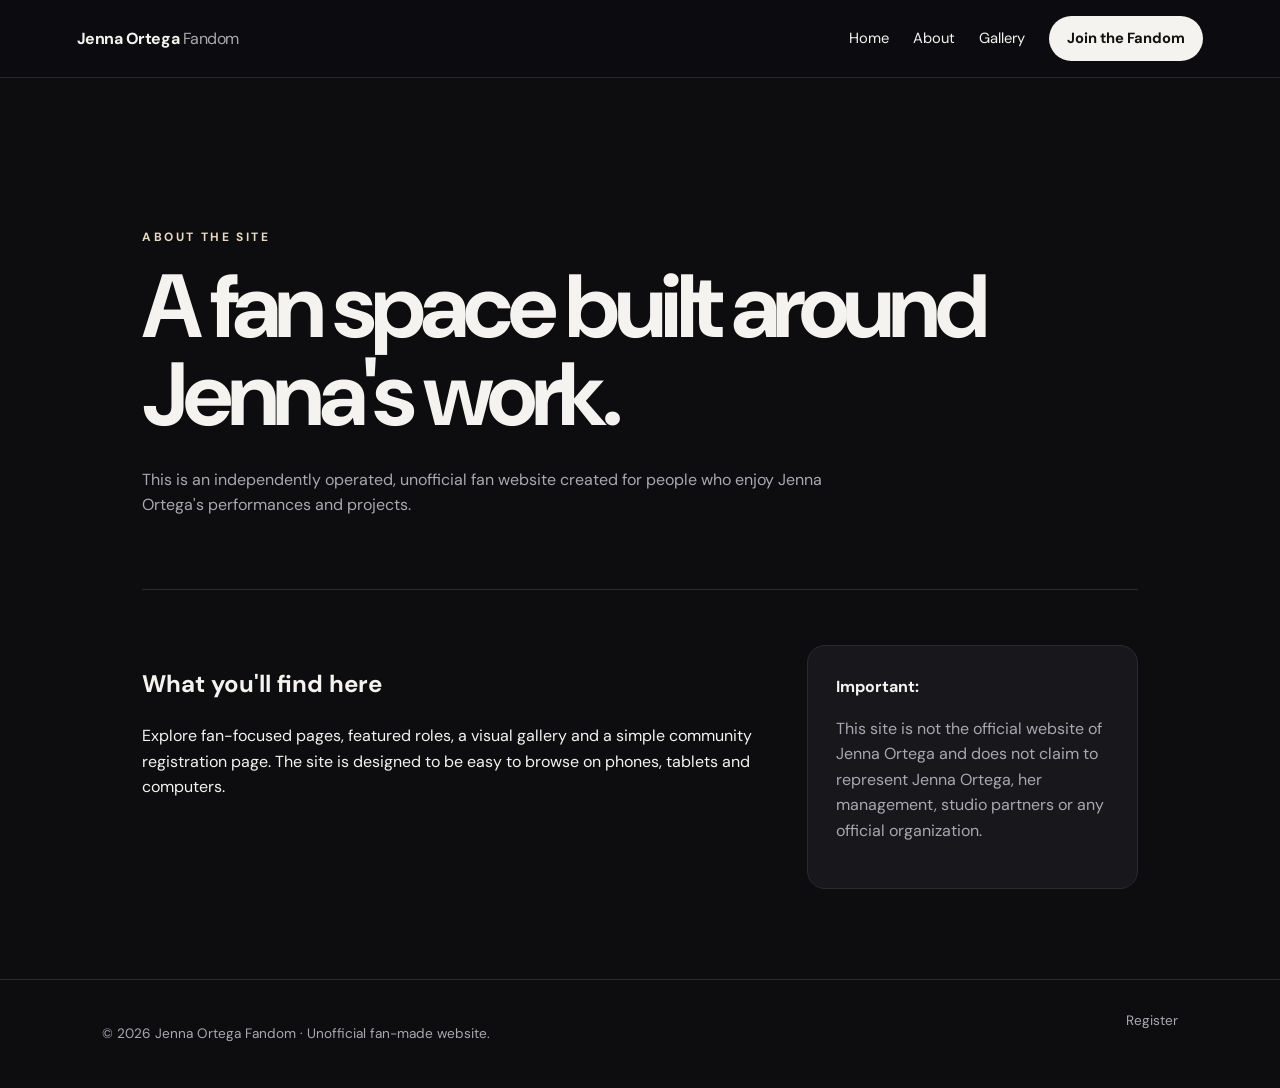
==== about.html @ cdd4357c "Add files via upload" ====
<!doctype html>
<html lang="en">
<head>
  <meta charset="UTF-8"><meta name="viewport" content="width=device-width, initial-scale=1.0">
  <title>About — Jenna Ortega Fandom</title><link rel="stylesheet" href="style.css">
</head>
<body>
<header class="site-header"><a class="brand" href="index.html">Jenna Ortega <span>Fandom</span></a><nav><a href="index.html">Home</a><a href="about.html">About</a><a href="gallery.html">Gallery</a><a class="nav-button" href="register.html">Join the Fandom</a></nav></header>
<main class="page">
  <section class="page-heading"><p class="eyebrow">ABOUT THE SITE</p><h1>A fan space built around Jenna's work.</h1><p>This is an independently operated, unofficial fan website created for people who enjoy Jenna Ortega's performances and projects.</p></section>
  <section class="content-grid">
    <div><h2>What you'll find here</h2><p>Explore fan-focused pages, featured roles, a visual gallery and a simple community registration page. The site is designed to be easy to browse on phones, tablets and computers.</p></div>
    <div class="notice"><strong>Important:</strong><p>This site is not the official website of Jenna Ortega and does not claim to represent Jenna Ortega, her management, studio partners or any official organization.</p></div>
  </section>
</main>
<footer><p>© 2026 Jenna Ortega Fandom · Unofficial fan-made website.</p><a href="register.html">Register</a></footer>
</body>
</html>
---- style.css ----
@import url('https://fonts.googleapis.com/css2?family=DM+Sans:wght@400;500;700&family=Playfair+Display:ital,wght@0,600;1,600&display=swap');
:root{--bg:#0d0d10;--panel:#17171c;--text:#f5f3ef;--muted:#aaa8ae;--line:#2a2a31;--accent:#e8d8c4}
*{box-sizing:border-box}body{margin:0;background:var(--bg);color:var(--text);font-family:'DM Sans',sans-serif;line-height:1.6}a{color:inherit;text-decoration:none}.site-header{height:78px;display:flex;align-items:center;justify-content:space-between;padding:0 6%;border-bottom:1px solid var(--line);position:sticky;top:0;background:rgba(13,13,16,.94);backdrop-filter:blur(10px);z-index:5}.brand{font-weight:700;letter-spacing:-.03em}.brand span{font-weight:400;color:var(--muted)}nav{display:flex;gap:24px;align-items:center;font-size:.92rem}nav a:not(.nav-button):hover{color:var(--accent)}.nav-button,.button{background:var(--text);color:#111;padding:11px 18px;border-radius:999px;font-weight:700;display:inline-block;border:0;cursor:pointer}.hero{min-height:78vh;display:flex;align-items:center;padding:90px 8%;background:radial-gradient(circle at 75% 35%,#353039 0,#18171d 25%,#0d0d10 62%)}.hero-content{max-width:760px}.eyebrow{font-size:.75rem;letter-spacing:.2em;font-weight:700;color:var(--accent);margin:0 0 16px}.hero h1,.page-heading h1{font-size:clamp(3rem,8vw,7rem);line-height:.98;letter-spacing:-.06em;margin:0 0 28px}.hero h1 em{font-family:'Playfair Display',serif;font-weight:600}.hero-copy{font-size:1.15rem;color:var(--muted);max-width:600px}.hero-actions{display:flex;gap:12px;margin-top:30px}.secondary{background:transparent;color:var(--text);border:1px solid var(--line)}.section,.page{padding:90px 8%;max-width:1200px;margin:auto}.intro h2{font-size:clamp(2rem,5vw,4rem);line-height:1.05;margin:0 0 18px}.intro>p:not(.eyebrow){color:var(--muted);max-width:700px}.cards{display:grid;grid-template-columns:repeat(3,1fr);gap:18px;margin-top:50px}.cards article,.notice{border:1px solid var(--line);background:var(--panel);padding:28px;border-radius:18px}.cards span{color:var(--accent);font-size:.8rem}.cards h3{margin-bottom:8px}.cards p,.notice p{color:var(--muted)}footer{border-top:1px solid var(--line);padding:30px 8%;display:flex;justify-content:space-between;color:var(--muted);font-size:.85rem}.page-heading{padding:60px 0 55px;border-bottom:1px solid var(--line)}.page-heading h1{font-size:clamp(2.8rem,7vw,6rem);max-width:900px}.page-heading>p:last-child{color:var(--muted);max-width:700px}.content-grid{display:grid;grid-template-columns:1.3fr .7fr;gap:50px;padding-top:55px}.gallery{display:grid;grid-template-columns:repeat(2,1fr);gap:18px}.placeholder{min-height:300px;border:1px dashed #444;background:var(--panel);border-radius:18px;display:grid;place-items:center;text-align:center;color:var(--muted);padding:20px}.placeholder small{font-size:.75rem}.form-wrap{max-width:700px;margin:30px auto 80px}.form-wrap h1{font-size:clamp(2.5rem,6vw,5rem);line-height:1;margin:0 0 20px}.form-wrap>div>p:not(.eyebrow){color:var(--muted)}form{margin-top:40px;display:grid;gap:10px}label{font-size:.9rem;font-weight:700;margin-top:12px}input{width:100%;padding:15px 16px;border:1px solid var(--line);border-radius:10px;background:#111116;color:var(--text);font:inherit}input:focus{outline:2px solid var(--accent);outline-offset:2px}.check{display:flex;gap:10px;align-items:flex-start;font-weight:400;color:var(--muted);margin:12px 0}.check input{width:auto;margin-top:6px}.success{color:#cfe9cf;min-height:28px}@media(max-width:760px){.site-header{height:auto;padding:18px 5%;gap:15px;align-items:flex-start}.site-header nav{gap:10px;flex-wrap:wrap;justify-content:flex-end;font-size:.8rem}.nav-button{padding:8px 12px}.hero{min-height:72vh;padding:70px 7%}.section,.page{padding:65px 7%}.cards,.content-grid,.gallery{grid-template-columns:1fr}.gallery .placeholder{min-height:220px}footer{padding:25px 7%;gap:15px;flex-direction:column}}
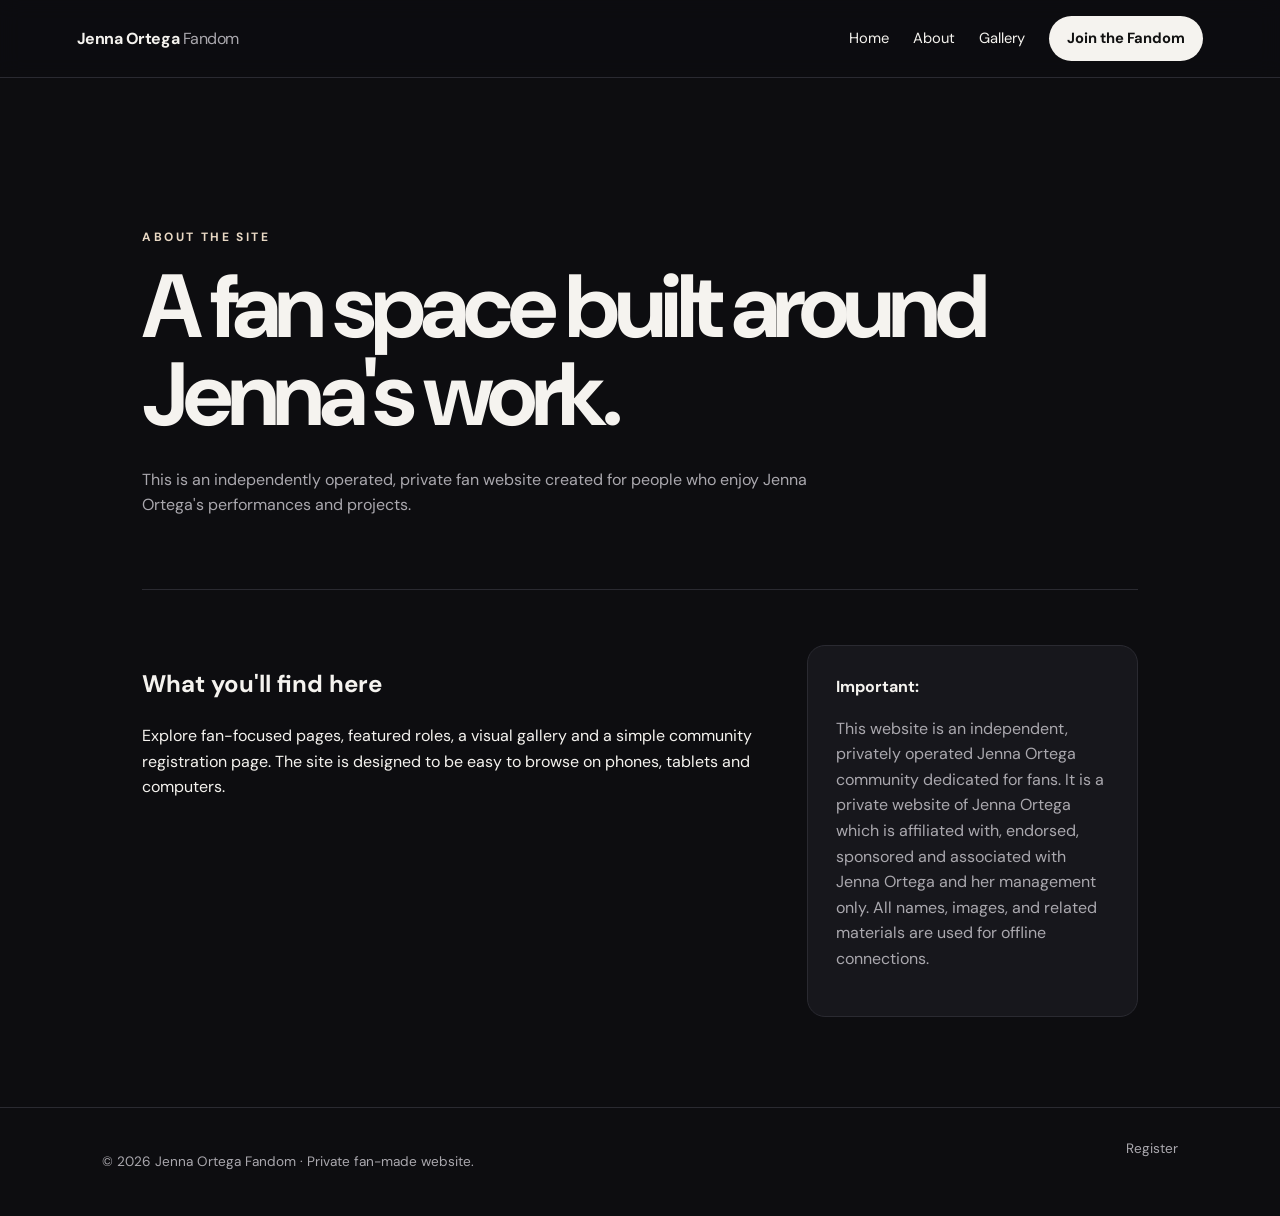
==== commit 2512e3b3: "Update about.html" ====
--- a/about.html
+++ b/about.html
@@ -7,12 +7,12 @@
 <body>
 <header class="site-header"><a class="brand" href="index.html">Jenna Ortega <span>Fandom</span></a><nav><a href="index.html">Home</a><a href="about.html">About</a><a href="gallery.html">Gallery</a><a class="nav-button" href="register.html">Join the Fandom</a></nav></header>
 <main class="page">
-  <section class="page-heading"><p class="eyebrow">ABOUT THE SITE</p><h1>A fan space built around Jenna's work.</h1><p>This is an independently operated, unofficial fan website created for people who enjoy Jenna Ortega's performances and projects.</p></section>
+  <section class="page-heading"><p class="eyebrow">ABOUT THE SITE</p><h1>A fan space built around Jenna's work.</h1><p>This is an independently operated, private fan website created for people who enjoy Jenna Ortega's performances and projects.</p></section>
   <section class="content-grid">
     <div><h2>What you'll find here</h2><p>Explore fan-focused pages, featured roles, a visual gallery and a simple community registration page. The site is designed to be easy to browse on phones, tablets and computers.</p></div>
-    <div class="notice"><strong>Important:</strong><p>This site is not the official website of Jenna Ortega and does not claim to represent Jenna Ortega, her management, studio partners or any official organization.</p></div>
+    <div class="notice"><strong>Important:</strong><p>This website is an independent, privately operated Jenna Ortega community dedicated for fans. It is a private website of Jenna Ortega which is affiliated with, endorsed, sponsored and associated with Jenna Ortega and her management only. All names, images, and related materials are used for offline connections.</p></div>
   </section>
 </main>
-<footer><p>© 2026 Jenna Ortega Fandom · Unofficial fan-made website.</p><a href="register.html">Register</a></footer>
+<footer><p>© 2026 Jenna Ortega Fandom · Private fan-made website.</p><a href="register.html">Register</a></footer>
 </body>
 </html>
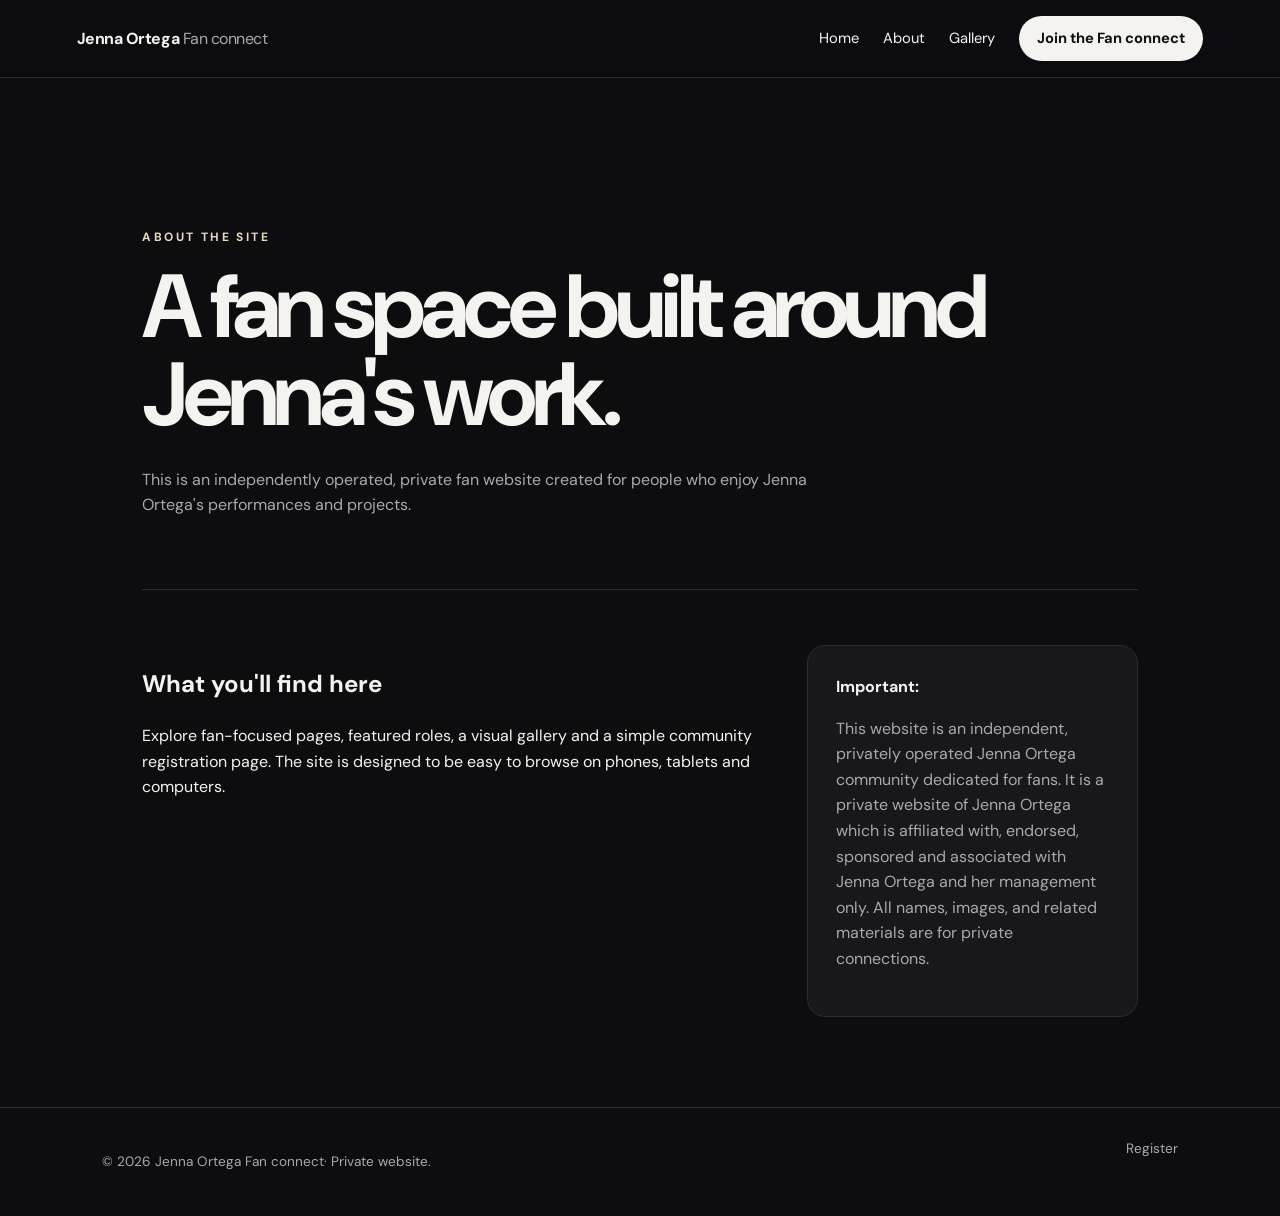
==== commit ddffd9e1: "Update about.html" ====
--- a/about.html
+++ b/about.html
@@ -2,17 +2,17 @@
 <html lang="en">
 <head>
   <meta charset="UTF-8"><meta name="viewport" content="width=device-width, initial-scale=1.0">
-  <title>About — Jenna Ortega Fandom</title><link rel="stylesheet" href="style.css">
+  <title>About — Jenna Ortega Fan Connect</title><link rel="stylesheet" href="style.css">
 </head>
 <body>
-<header class="site-header"><a class="brand" href="index.html">Jenna Ortega <span>Fandom</span></a><nav><a href="index.html">Home</a><a href="about.html">About</a><a href="gallery.html">Gallery</a><a class="nav-button" href="register.html">Join the Fandom</a></nav></header>
+<header class="site-header"><a class="brand" href="index.html">Jenna Ortega <span>Fan connect</span></a><nav><a href="index.html">Home</a><a href="about.html">About</a><a href="gallery.html">Gallery</a><a class="nav-button" href="register.html">Join the Fan connect</a></nav></header>
 <main class="page">
   <section class="page-heading"><p class="eyebrow">ABOUT THE SITE</p><h1>A fan space built around Jenna's work.</h1><p>This is an independently operated, private fan website created for people who enjoy Jenna Ortega's performances and projects.</p></section>
   <section class="content-grid">
     <div><h2>What you'll find here</h2><p>Explore fan-focused pages, featured roles, a visual gallery and a simple community registration page. The site is designed to be easy to browse on phones, tablets and computers.</p></div>
-    <div class="notice"><strong>Important:</strong><p>This website is an independent, privately operated Jenna Ortega community dedicated for fans. It is a private website of Jenna Ortega which is affiliated with, endorsed, sponsored and associated with Jenna Ortega and her management only. All names, images, and related materials are used for offline connections.</p></div>
+    <div class="notice"><strong>Important:</strong><p>This website is an independent, privately operated Jenna Ortega community dedicated for fans. It is a private website of Jenna Ortega which is affiliated with, endorsed, sponsored and associated with Jenna Ortega and her management only. All names, images, and related materials are for private connections.</p></div>
   </section>
 </main>
-<footer><p>© 2026 Jenna Ortega Fandom · Private fan-made website.</p><a href="register.html">Register</a></footer>
+<footer><p>© 2026 Jenna Ortega Fan connect· Private website.</p><a href="register.html">Register</a></footer>
 </body>
 </html>
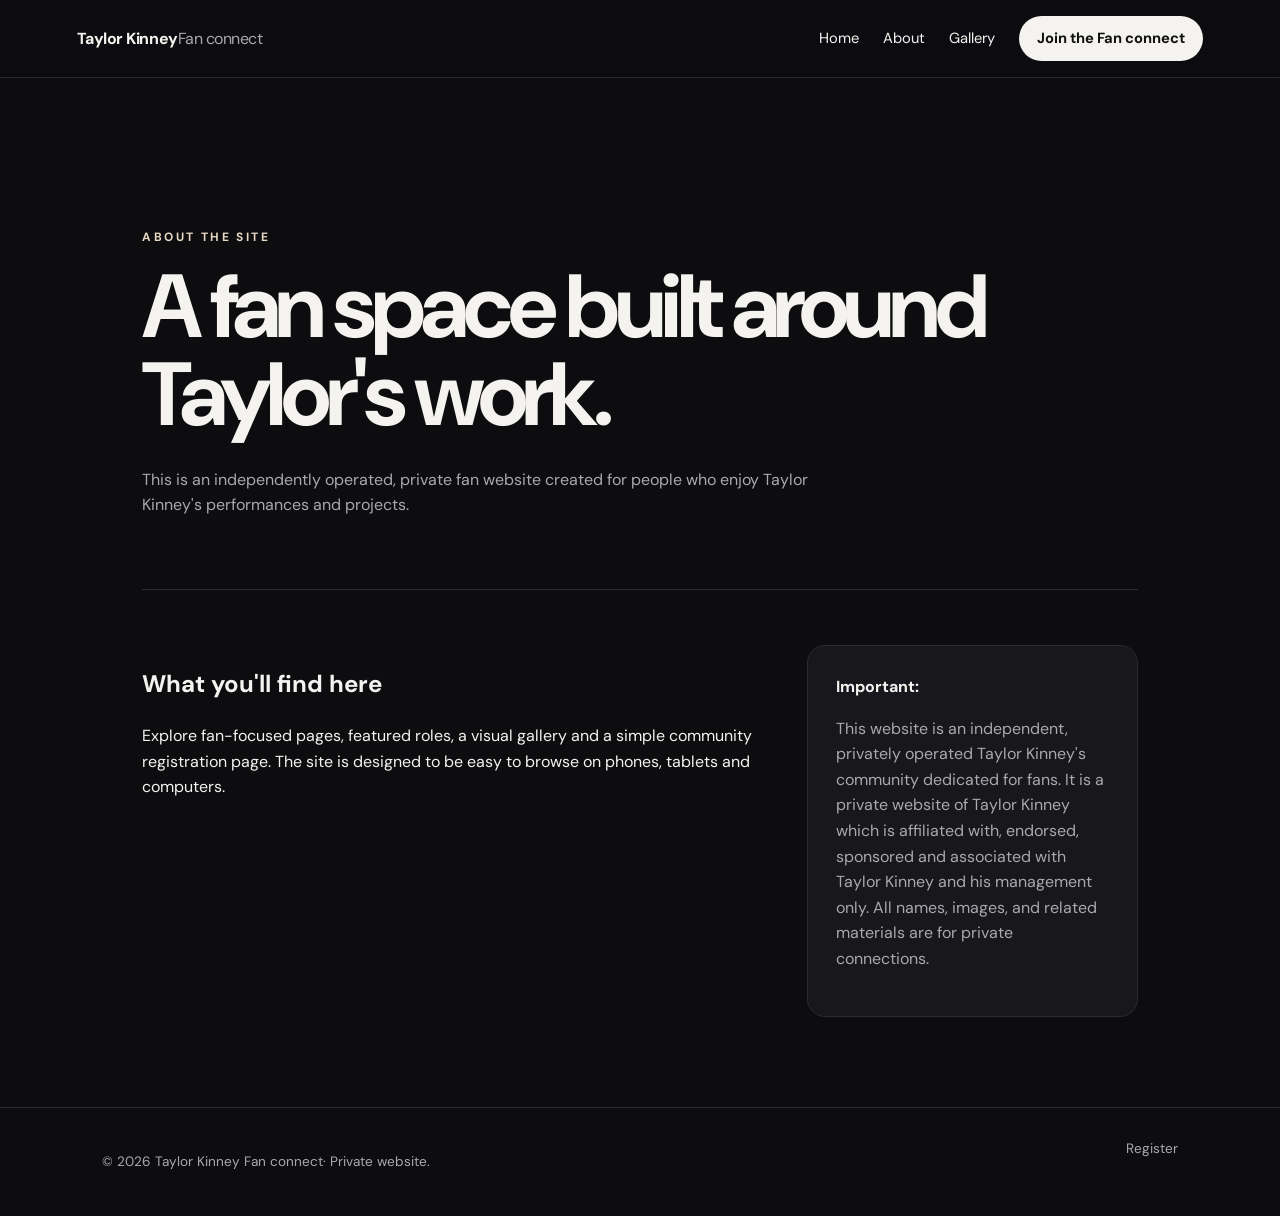
==== commit a29b2a43: "Update about.html" ====
--- a/about.html
+++ b/about.html
@@ -2,17 +2,17 @@
 <html lang="en">
 <head>
   <meta charset="UTF-8"><meta name="viewport" content="width=device-width, initial-scale=1.0">
-  <title>About — Jenna Ortega Fan Connect</title><link rel="stylesheet" href="style.css">
+  <title>About — Taylor Kinney Fan Connect</title><link rel="stylesheet" href="style.css">
 </head>
 <body>
-<header class="site-header"><a class="brand" href="index.html">Jenna Ortega <span>Fan connect</span></a><nav><a href="index.html">Home</a><a href="about.html">About</a><a href="gallery.html">Gallery</a><a class="nav-button" href="register.html">Join the Fan connect</a></nav></header>
+<header class="site-header"><a class="brand" href="index.html">Taylor Kinney<span>Fan connect</span></a><nav><a href="index.html">Home</a><a href="about.html">About</a><a href="gallery.html">Gallery</a><a class="nav-button" href="register.html">Join the Fan connect</a></nav></header>
 <main class="page">
-  <section class="page-heading"><p class="eyebrow">ABOUT THE SITE</p><h1>A fan space built around Jenna's work.</h1><p>This is an independently operated, private fan website created for people who enjoy Jenna Ortega's performances and projects.</p></section>
+  <section class="page-heading"><p class="eyebrow">ABOUT THE SITE</p><h1>A fan space built around Taylor's work.</h1><p>This is an independently operated, private fan website created for people who enjoy Taylor Kinney's performances and projects.</p></section>
   <section class="content-grid">
     <div><h2>What you'll find here</h2><p>Explore fan-focused pages, featured roles, a visual gallery and a simple community registration page. The site is designed to be easy to browse on phones, tablets and computers.</p></div>
-    <div class="notice"><strong>Important:</strong><p>This website is an independent, privately operated Jenna Ortega community dedicated for fans. It is a private website of Jenna Ortega which is affiliated with, endorsed, sponsored and associated with Jenna Ortega and her management only. All names, images, and related materials are for private connections.</p></div>
+    <div class="notice"><strong>Important:</strong><p>This website is an independent, privately operated Taylor Kinney's community dedicated for fans. It is a private website of Taylor Kinney which is affiliated with, endorsed, sponsored and associated with Taylor Kinney and his management only. All names, images, and related materials are for private connections.</p></div>
   </section>
 </main>
-<footer><p>© 2026 Jenna Ortega Fan connect· Private website.</p><a href="register.html">Register</a></footer>
+<footer><p>© 2026 Taylor Kinney Fan connect· Private website.</p><a href="register.html">Register</a></footer>
 </body>
 </html>
